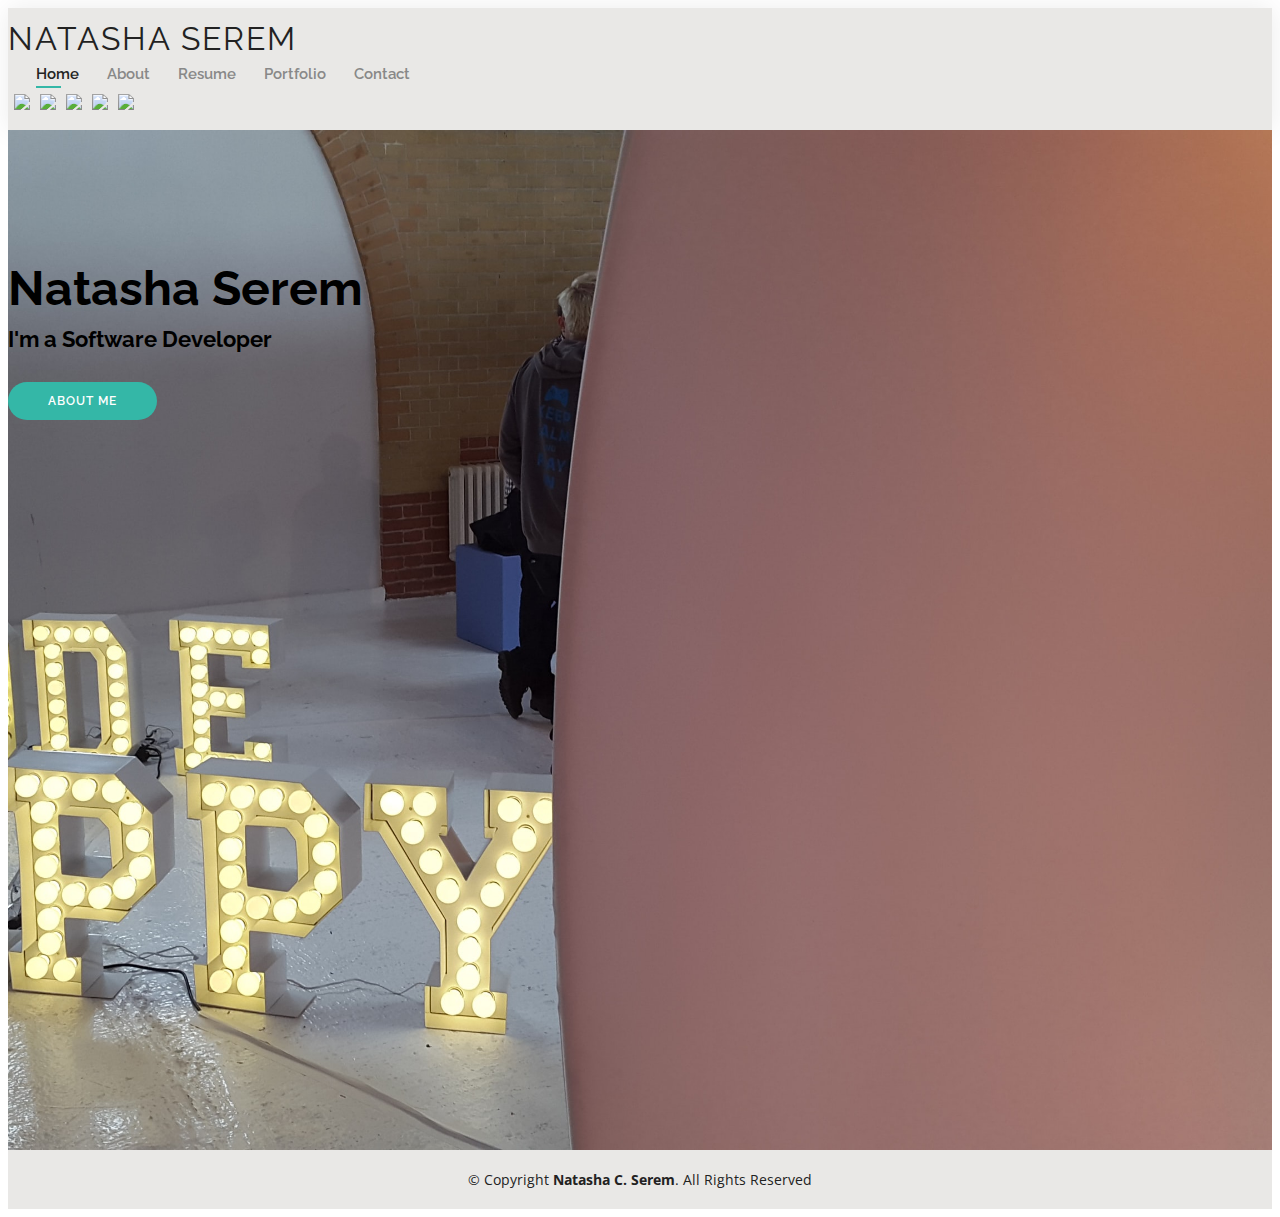
==== index.html @ 32fa19dc "add portfolio details" ====
<!DOCTYPE html>
<html lang="en">

<head>
  <meta charset="utf-8">
  <meta content="width=device-width, initial-scale=1.0" name="viewport">

  <title>Natasha's Portfolio -</title>
  <meta content="" name="description">
  <meta content="" name="keywords">


  <!-- Google Fonts -->
  <link href="https://fonts.googleapis.com/css?family=Open+Sans:300,300i,400,400i,600,600i,700,700i|Raleway:300,300i,400,400i,500,500i,600,600i,700,700i|Poppins:300,300i,400,400i,500,500i,600,600i,700,700i" rel="stylesheet">

  <!-- Bootstrap CSS Files -->
  <link href="assets/bootstrap/bootstrap/css/bootstrap.min.css" rel="stylesheet">
  <link href="assets/bootstrap/bootstrap-icons/bootstrap-icons.css" rel="stylesheet">

  <!-- Template Main CSS File -->
  <link href="assets/css/style.css" rel="stylesheet">
</head>

<body>

  <!-- ======= Header ======= -->
  <header id="header" class="fixed-top">
    <div class="container-fluid d-flex justify-content-between align-items-center">

      <h1 class="logo me-auto me-lg-0"><a href="index.html">Natasha Serem</a></h1>

      <nav id="navbar" class="navbar order-last order-lg-0">
        <ul>
          <li><a class="active" href="index.html">Home</a></li>
          <li><a href="about.html">About</a></li>
          <li><a href="resume.html">Resume</a></li>
          <li><a href="portfolio.html">Portfolio</a></li>
          <li><a href="contact.html">Contact</a></li>
        </ul>
        <i class="bi bi-list mobile-nav-toggle"></i>
      </nav><!-- .navbar -->

      <div class="header-social-links">
        <a href="#" class="twitter"><img src="https://img.icons8.com/ios-glyphs/30/000000/twitter--v1.png"/></a>
        <a href="#" class="facebook"><img src="https://img.icons8.com/ios-glyphs/30/000000/facebook.png"/></a>
        <a href="#" class="github"><img src="https://img.icons8.com/ios-glyphs/30/000000/github.png"/></a>
        <a href="#" class="instagram"><img src="https://img.icons8.com/ios-glyphs/30/000000/instagram-new.png"/></a>
        <a href="#" class="linkedin"><img src="https://img.icons8.com/ios-filled/30/000000/linkedin.png"/></a>
      </div>

    </div>

  </header>

  <!-- ======= Hero Section ======= -->
  <section id="hero" class="d-flex align-items-center">
    <div class="container d-flex flex-column align-items-center"  data-aos-delay="100">
      <h1>Natasha Serem</h1>
      <h2>I'm a Software Developer</h2>
      <a href="about.html" class="btn-about">About Me</a>
    </div>
  </section><!-- End Hero -->

  <!-- ======= Footer ======= -->
  <footer id="footer">
    <div class="container">
      <div class="copyright">
        &copy; Copyright <strong><span>Natasha C. Serem</span></strong>. All Rights Reserved
      </div>
    </div>
  </footer>

  <!-- Bootstrap JS Files -->
  <script src="assets/bootstrap/bootstrap/js/bootstrap.bundle.min.js"></script>
  <!-- Template Main JS File -->
  <script src="assets/js/main.js"></script>

</body>

</html>
---- assets/css/style.css ----
/*--------------------------------------------------------------
# General
--------------------------------------------------------------*/
body {
  font-family: "Open Sans", sans-serif;
  color: #444444;
}

a {
  color: #34b7a7;
  text-decoration: none;
}

a:hover {
  color: #51cdbe;
  text-decoration: none;
}

h1, h2, h3, h4, h5, h6 {
  font-family: "Raleway", sans-serif;
}

#main {
  margin-top: 50px;
}

@media (max-width: 992px) {
  #main {
    margin-top: 30px;
  }
}

/*--------------------------------------------------------------
# Header
--------------------------------------------------------------*/
#header {
  background: #e9e8e6;
  box-shadow: 0px 0px 25px 0 rgba(0, 0, 0, 0.08);
  z-index: 997;
  padding: 15px 0;
}

#header .logo {
  font-size: 32px;
  margin: 0;
  padding: 0;
  line-height: 1;
  font-weight: 400;
  letter-spacing: 2px;
  text-transform: uppercase;
}

#header .logo a {
  color: #222222;
}

#header .logo img {
  max-height: 40px;
}

@media (max-width: 992px) {
  #header .logo {
    font-size: 28px;
  }
}

/*--------------------------------------------------------------
# Header Social Links
--------------------------------------------------------------*/
.header-social-links {
  padding-right: 15px;
}

.header-social-links a {
  color: #6f6f6f;
  padding-left: 6px;
  display: inline-block;
  line-height: 0px;
  transition: 0.3s;
  font-size: 16px;
}

.header-social-links a:hover {
  color: #34b7a7;
}

/*--------------------------------------------------------------
# Navigation Menu
--------------------------------------------------------------*/
/**
* Desktop Navigation 
*/
.navbar {
  padding: 0;
}

.navbar ul {
  margin: 0;
  padding: 0;
  display: flex;
  list-style: none;
  align-items: center;
}

.navbar li {
  position: relative;
  padding: 10px 0 10px 28px;
}

.navbar a, .navbar a:focus {
  display: flex;
  align-items: center;
  justify-content: space-between;
  font-family: "Raleway", sans-serif;
  font-size: 15px;
  font-weight: 600;
  color: #888888;
  white-space: nowrap;
  transition: 0.3s;
  position: relative;
}

.navbar a i, .navbar a:focus i {
  font-size: 12px;
  line-height: 0;
  margin-left: 5px;
}

.navbar > ul > li > a:before {
  content: "";
  position: absolute;
  width: 0;
  height: 2px;
  bottom: -5px;
  left: 0;
  background-color: #34b7a7;
  visibility: hidden;
  width: 0px;
  transition: all 0.3s ease-in-out 0s;
}

.navbar a:hover:before, .navbar li:hover > a:before, .navbar .active:before {
  visibility: visible;
  width: 25px;
}

.navbar a:hover, .navbar .active, .navbar .active:focus, .navbar li:hover > a {
  color: #222222;
}

.navbar .dropdown ul {
  display: block;
  position: absolute;
  left: 14px;
  top: calc(100% + 30px);
  margin: 0;
  padding: 10px 0;
  z-index: 99;
  opacity: 0;
  visibility: hidden;
  background: #fff;
  box-shadow: 0px 0px 30px rgba(127, 137, 161, 0.25);
  transition: 0.3s;
  border-radius: 4px;
}

.navbar .dropdown ul li {
  min-width: 200px;
  padding: 0;
}

.navbar .dropdown ul a {
  padding: 10px 20px;
  font-size: 15px;
  text-transform: none;
  font-weight: 600;
}

.navbar .dropdown ul a i {
  font-size: 12px;
}

.navbar .dropdown ul a:hover, .navbar .dropdown ul .active:hover, .navbar .dropdown ul li:hover > a {
  color: #34b7a7;
}

.navbar .dropdown:hover > ul {
  opacity: 1;
  top: 100%;
  visibility: visible;
}

.navbar .dropdown .dropdown ul {
  top: 0;
  left: calc(100% - 30px);
  visibility: hidden;
}

.navbar .dropdown .dropdown:hover > ul {
  opacity: 1;
  top: 0;
  left: 100%;
  visibility: visible;
}

@media (max-width: 1366px) {
  .navbar .dropdown .dropdown ul {
    left: -90%;
  }
  .navbar .dropdown .dropdown:hover > ul {
    left: -100%;
  }
}

/**
* Mobile Navigation 
*/
.mobile-nav-toggle {
  color: #222222;
  font-size: 28px;
  cursor: pointer;
  display: none;
  line-height: 0;
  transition: 0.5s;
}

.mobile-nav-toggle.bi-x {
  color: #fff;
}

@media (max-width: 991px) {
  .mobile-nav-toggle {
    display: block;
  }
  .navbar ul {
    display: none;
  }
}

.navbar-mobile {
  position: fixed;
  overflow: hidden;
  top: 0;
  right: 0;
  left: 0;
  bottom: 0;
  background: rgba(9, 9, 9, 0.9);
  transition: 0.3s;
  z-index: 999;
}

.navbar-mobile .mobile-nav-toggle {
  position: absolute;
  top: 15px;
  right: 15px;
}

.navbar-mobile ul {
  display: block;
  position: absolute;
  top: 55px;
  right: 15px;
  bottom: 15px;
  left: 15px;
  padding: 10px 0;
  border-radius: 10px;
  background-color: #fff;
  overflow-y: auto;
  transition: 0.3s;
}

.navbar-mobile a {
  font-size: 15px;
  padding-right: 15px;
  color: #222222;
}

.navbar-mobile a:hover, .navbar-mobile .active, .navbar-mobile li:hover > a {
  color: #34b7a7;
}

.navbar-mobile .getstarted {
  margin: 15px;
}

.navbar-mobile .dropdown ul {
  position: static;
  display: none;
  margin: 10px 20px;
  padding: 10px 0;
  z-index: 99;
  opacity: 1;
  visibility: visible;
  background: #fff;
  box-shadow: 0px 0px 30px rgba(127, 137, 161, 0.25);
}

.navbar-mobile .dropdown ul li {
  min-width: 200px;
}

.navbar-mobile .dropdown ul a {
  padding: 10px 20px;
}

.navbar-mobile .dropdown ul a i {
  font-size: 12px;
}

.navbar-mobile .dropdown ul a:hover, .navbar-mobile .dropdown ul .active:hover, .navbar-mobile .dropdown ul li:hover > a {
  color: #34b7a7;
}

.navbar-mobile .dropdown > .dropdown-active {
  display: block;
}

/*--------------------------------------------------------------
# Hero Section
--------------------------------------------------------------*/
#hero {
  width: 100%;
  height: 100vh;
  background: url('../img/hero-bg.jpg') top right;
  background-size: cover;
}

#hero .container {
  padding-top: 70px;
  position: relative;
}

@media (max-width: 992px) {

}

#hero h1 {
  margin: 0;
  font-size: 48px;
  font-weight: 700;
  line-height: 56px;
  color: #000000;
}

#hero h2 {
  color: #000000;
  margin: 10px 0 0 0;
  font-size: 22px;
}

#hero .btn-about {
  font-family: "Raleway", sans-serif;
  text-transform: uppercase;
  font-weight: 600;
  font-size: 12px;
  letter-spacing: 1px;
  display: inline-block;
  padding: 12px 40px;
  border-radius: 50px;
  transition: 0.5s;
  margin-top: 30px;
  color: #fff;
  background: #34b7a7;
}

#hero .btn-about:hover {
  background: #8d2f28;
}

/*--------------------------------------------------------------
# Sections General
--------------------------------------------------------------*/
section {
  padding: 60px 0;
}

.section-bg {
  background-color: #e7f8f6;
}

.section-title {
  text-align: center;
  padding-bottom: 30px;
}

.section-title h2 {
  font-size: 32px;
  font-weight: bold;
  text-transform: uppercase;
  margin-bottom: 20px;
  padding-bottom: 20px;
  position: relative;
}

.section-title h2::after {
  content: '';
  position: absolute;
  display: block;
  width: 50px;
  height: 3px;
  background: #34b7a7;
  bottom: 0;
  left: calc(50% - 25px);
}

.section-title p {
  margin-bottom: 0;
}
/*--------------------------------------------------------------
# About
--------------------------------------------------------------*/
.about .content h3 {
  font-weight: 700;
  font-size: 26px;
  color: #555555;
}

.about .content ul {
  list-style: none;
  padding: 0;
}

.about .content ul li {
  padding-bottom: 10px;
}

.about .content ul i {
  font-size: 20px;
  padding-right: 2px;
  color: #34b7a7;
}

.about .content p:last-child {
  margin-bottom: 0;
}

/*--------------------------------------------------------------
# Skills
--------------------------------------------------------------*/
.skills .progress {
  height: 60px;
  display: block;
  background: none;
  border-radius: 0;
}

.skills .progress .skill {
  padding: 10px 0;
  margin: 0 0 6px 0;
  text-transform: uppercase;
  display: block;
  font-weight: 600;
  font-family: "Poppins", sans-serif;
  color: #222222;
}

.skills .progress .skill .val {
  float: right;
  font-style: normal;
}

.skills .progress-bar-wrap {
  background: #f3f3f3;
}

.skills .progress-bar {
  width: 1px;
  height: 10px;
  transition: .9s;
  background-color: #34b7a7;
}
/*--------------------------------------------------------------
# Resume
--------------------------------------------------------------*/
.resume .resume-title {
  font-size: 26px;
  font-weight: 400;
  margin-top: 20px;
  margin-bottom: 20px;
  color: #222222;
}

.resume .resume-item {
  padding: 0 0 20px 20px;
  margin-top: -2px;
  border-left: 2px solid #34b7a7;
  position: relative;
}

.resume .resume-item h4 {
  line-height: 18px;
  font-size: 18px;
  font-weight: 600;
  font-family: "Poppins", sans-serif;
  color: #1d685f;
  margin-bottom: 10px;
}

.resume .resume-item h5 {
  font-size: 16px;
  background: #effbf9;
  padding: 5px 15px;
  display: inline-block;
  font-weight: 600;
  margin-bottom: 10px;
  color: #34b7a7;
}

.resume .resume-item ul {
  padding-left: 20px;
}

.resume .resume-item ul li {
  padding-bottom: 10px;
}

.resume .resume-item:last-child {
  padding-bottom: 0;
}

.resume .resume-item::before {
  content: "";
  position: absolute;
  width: 16px;
  height: 16px;
  border-radius: 50px;
  left: -9px;
  top: 0;
  background: #fff;
  border: 2px solid #34b7a7;
}


/*--------------------------------------------------------------
# Footer
--------------------------------------------------------------*/
#footer {
  background: #e9e8e6;
  padding: 20px 0;
  color: #222222;
  font-size: 14px;
  text-align: center;
}

#footer .credits {
  padding-top: 5px;
  font-size: 13px;
}

#footer .credits a {
  color: #34b7a7;
}

/*--------------------------------------------------------------
# Portfolio
--------------------------------------------------------------*/
.portfolio .portfolio-item {
  margin-bottom: 30px;
}

.portfolio #portfolio-flters {
  padding: 0;
  margin: 0 auto 20px auto;
  list-style: none;
  text-align: center;
}

.portfolio #portfolio-flters li {
  cursor: pointer;
  display: inline-block;
  padding: 8px 16px 10px 16px;
  font-size: 13px;
  font-weight: 500;
  line-height: 1;
  text-transform: uppercase;
  color: #444444;
  margin-bottom: 5px;
  transition: all 0.3s ease-in-out;
  border-radius: 50px;
}

.portfolio #portfolio-flters li:hover, .portfolio #portfolio-flters li.filter-active {
  color: #fff;
  background: #34b7a7;
}

.portfolio #portfolio-flters li:last-child {
  margin-right: 0;
}

.portfolio .portfolio-wrap {
  transition: 0.3s;
  position: relative;
  overflow: hidden;
  z-index: 1;
  background: rgba(34, 34, 34, 0.6);
}

.portfolio .portfolio-wrap::before {
  content: "";
  background: rgba(34, 34, 34, 0.6);
  position: absolute;
  left: 0;
  right: 0;
  top: 0;
  bottom: 0;
  transition: all ease-in-out 0.3s;
  z-index: 2;
  opacity: 0;
}

.portfolio .portfolio-wrap img {
  transition: all ease-in-out 0.3s;
}

.portfolio .portfolio-wrap .portfolio-info {
  opacity: 0;
  position: absolute;
  top: 0;
  left: 0;
  right: 0;
  bottom: 0;
  z-index: 3;
  transition: all ease-in-out 0.3s;
  display: flex;
  flex-direction: column;
  justify-content: flex-end;
  align-items: flex-start;
  padding: 20px;
}

.portfolio .portfolio-wrap .portfolio-info h4 {
  font-size: 20px;
  color: #fff;
  font-weight: 600;
}

.portfolio .portfolio-wrap .portfolio-info p {
  color: rgba(255, 255, 255, 0.7);
  font-size: 14px;
  text-transform: uppercase;
  padding: 0;
  margin: 0;
  font-style: italic;
}

.portfolio .portfolio-wrap .portfolio-links {
  text-align: center;
  z-index: 4;
}

.portfolio .portfolio-wrap .portfolio-links a {
  color: #fff;
  margin: 0 5px 0 0;
  font-size: 28px;
  display: inline-block;
  transition: 0.3s;
}

.portfolio .portfolio-wrap .portfolio-links a:hover {
  color: #78d9cd;
}

.portfolio .portfolio-wrap:hover::before {
  opacity: 1;
}

.portfolio .portfolio-wrap:hover img {
  transform: scale(1.2);
}

.portfolio .portfolio-wrap:hover .portfolio-info {
  opacity: 1;
}

/*--------------------------------------------------------------
# Portfolio Details
--------------------------------------------------------------*/
.portfolio-details {
  padding-top: 0;
}

.portfolio-details .portfolio-details-slider img {
  width: 100%;
}

.portfolio-details .portfolio-details-slider .swiper-pagination {
  margin-top: 20px;
  position: relative;
}

.portfolio-details .portfolio-details-slider .swiper-pagination .swiper-pagination-bullet {
  width: 12px;
  height: 12px;
  background-color: #fff;
  opacity: 1;
  border: 1px solid #34b7a7;
}

.portfolio-details .portfolio-details-slider .swiper-pagination .swiper-pagination-bullet-active {
  background-color: #34b7a7;
}

.portfolio-details .portfolio-info {
  padding: 30px;
  box-shadow: 0px 0 30px rgba(34, 34, 34, 0.08);
}

.portfolio-details .portfolio-info h3 {
  font-size: 22px;
  font-weight: 700;
  margin-bottom: 20px;
  padding-bottom: 20px;
  border-bottom: 1px solid #eee;
}

.portfolio-details .portfolio-info ul {
  list-style: none;
  padding: 0;
  font-size: 15px;
}

.portfolio-details .portfolio-info ul li + li {
  margin-top: 10px;
}

.portfolio-details .portfolio-description {
  padding-top: 30px;
}

.portfolio-details .portfolio-description h2 {
  font-size: 26px;
  font-weight: 700;
  margin-bottom: 20px;
}

.portfolio-details .portfolio-description p {
  padding: 0;
}
/*--------------------------------------------------------------
# Contact
--------------------------------------------------------------*/
.contact .info {
  width: 100%;
  background: #fff;
}

.contact .info i {
  font-size: 20px;
  color: #34b7a7;
  float: left;
  width: 44px;
  height: 44px;
  background: #effbf9;
  display: flex;
  justify-content: center;
  align-items: center;
  border-radius: 50px;
  transition: all 0.3s ease-in-out;
}

.contact .info h4 {
  padding: 0 0 0 60px;
  font-size: 22px;
  font-weight: 600;
  margin-bottom: 5px;
  color: #222222;
}

.contact .info p {
  padding: 0 0 0 60px;
  margin-bottom: 0;
  font-size: 14px;
  color: #555555;
}

.contact .info .email, .contact .info .phone {
  margin-top: 40px;
}

.contact .info .email:hover i, .contact .info .address:hover i, .contact .info .phone:hover i {
  background: #34b7a7;
  color: #fff;
}

@-webkit-keyframes animate-loading {
  0% {
    transform: rotate(0deg);
  }
  100% {
    transform: rotate(360deg);
  }
}

@keyframes animate-loading {
  0% {
    transform: rotate(0deg);
  }
  100% {
    transform: rotate(360deg);
  }
}
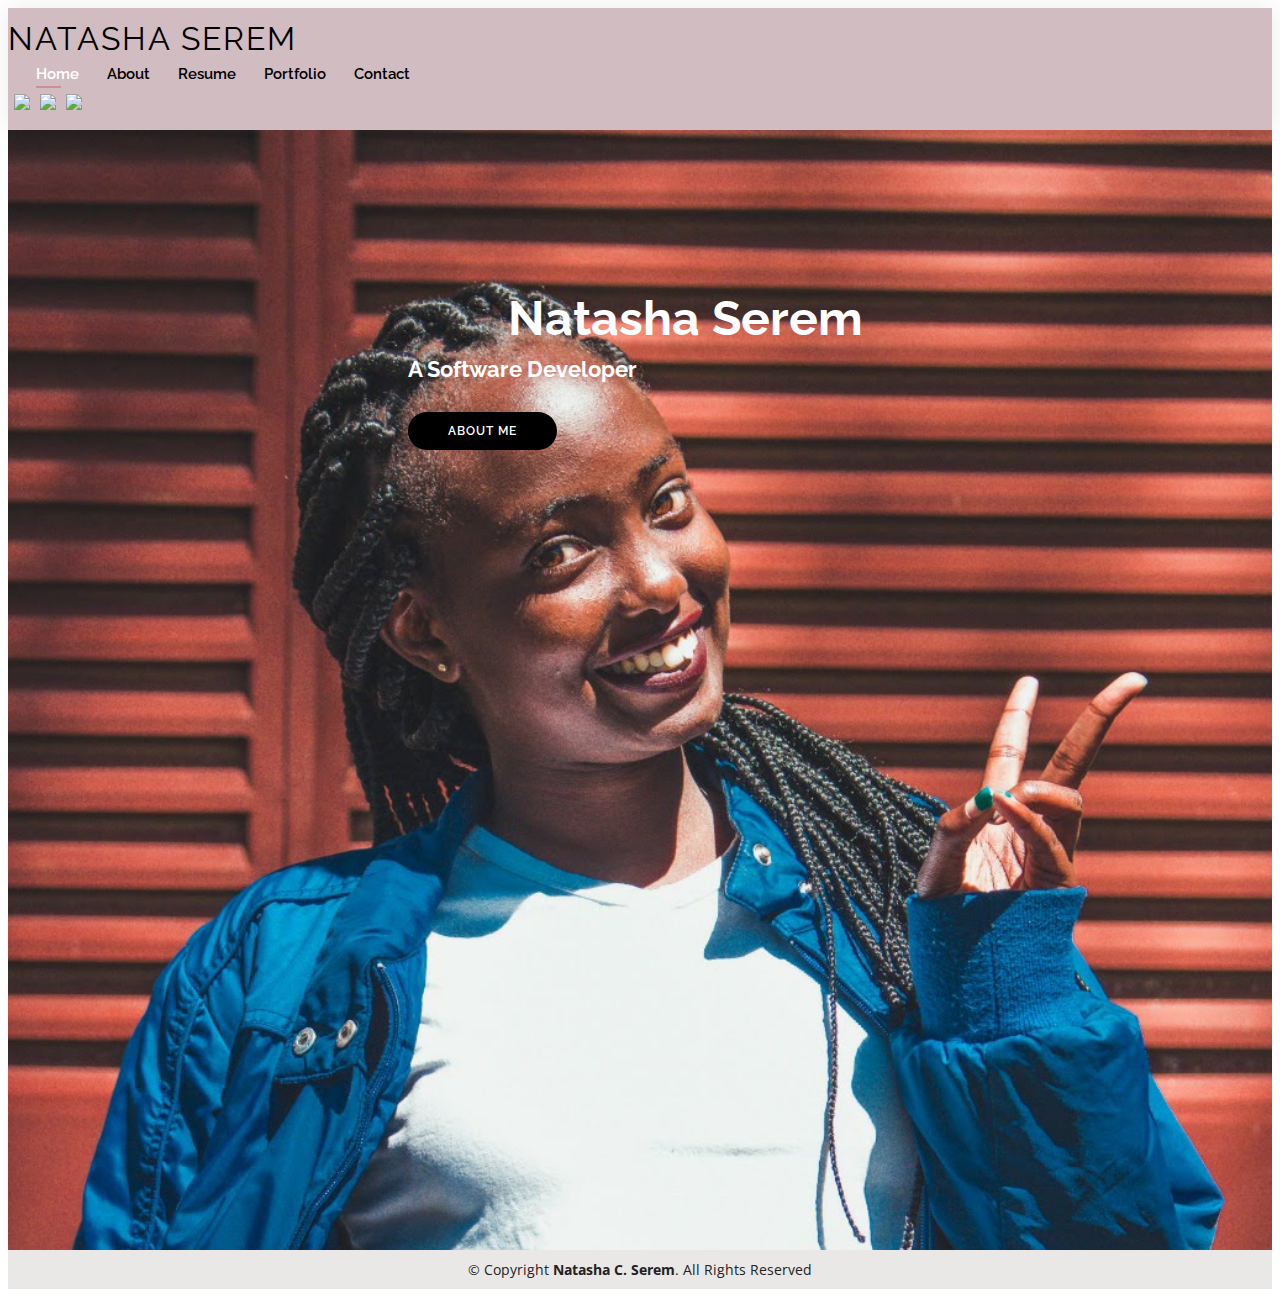
==== commit c4cf30dc: "add changes" ====
--- a/index.html
+++ b/index.html
@@ -41,22 +41,20 @@
       </nav><!-- .navbar -->
 
       <div class="header-social-links">
-        <a href="#" class="twitter"><img src="https://img.icons8.com/ios-glyphs/30/000000/twitter--v1.png"/></a>
-        <a href="#" class="facebook"><img src="https://img.icons8.com/ios-glyphs/30/000000/facebook.png"/></a>
-        <a href="#" class="github"><img src="https://img.icons8.com/ios-glyphs/30/000000/github.png"/></a>
-        <a href="#" class="instagram"><img src="https://img.icons8.com/ios-glyphs/30/000000/instagram-new.png"/></a>
-        <a href="#" class="linkedin"><img src="https://img.icons8.com/ios-filled/30/000000/linkedin.png"/></a>
+        <a href="https://github.com/Chebichii-Lab" class="github"><img src="https://img.icons8.com/ios-glyphs/30/000000/github.png"/></a>
+        <a href="https://www.instagram.com/chebichiiserem/" class="instagram"><img src="https://img.icons8.com/ios-glyphs/30/000000/instagram-new.png"/></a>
+        <a href="https://www.linkedin.com/in/natasha-serem-03647919b/" class="linkedin"><img src="https://img.icons8.com/ios-filled/30/000000/linkedin.png"/></a>
       </div>
-
+      
     </div>
 
   </header>
 
   <!-- ======= Hero Section ======= -->
-  <section id="hero" class="d-flex align-items-center">
-    <div class="container d-flex flex-column align-items-center"  data-aos-delay="100">
+  <section id="background" class="d-flex">
+    <div class="container d-flex flex-column align-items-center">
       <h1>Natasha Serem</h1>
-      <h2>I'm a Software Developer</h2>
+      <h2>A Software Developer</h2>
       <a href="about.html" class="btn-about">About Me</a>
     </div>
   </section><!-- End Hero -->
--- a/assets/css/style.css
+++ b/assets/css/style.css
@@ -7,12 +7,12 @@
 }
 
 a {
-  color: #34b7a7;
+  color: #f4acb7;
   text-decoration: none;
 }
 
 a:hover {
-  color: #51cdbe;
+  color: #f4acb7;
   text-decoration: none;
 }
 
@@ -34,7 +34,7 @@
 # Header
 --------------------------------------------------------------*/
 #header {
-  background: #e9e8e6;
+  background: #d1bcc2;
   box-shadow: 0px 0px 25px 0 rgba(0, 0, 0, 0.08);
   z-index: 997;
   padding: 15px 0;
@@ -51,7 +51,7 @@
 }
 
 #header .logo a {
-  color: #222222;
+  color: #000000;
 }
 
 #header .logo img {
@@ -72,7 +72,6 @@
 }
 
 .header-social-links a {
-  color: #6f6f6f;
   padding-left: 6px;
   display: inline-block;
   line-height: 0px;
@@ -80,20 +79,12 @@
   font-size: 16px;
 }
 
-.header-social-links a:hover {
-  color: #34b7a7;
-}
-
 /*--------------------------------------------------------------
 # Navigation Menu
 --------------------------------------------------------------*/
 /**
 * Desktop Navigation 
 */
-.navbar {
-  padding: 0;
-}
-
 .navbar ul {
   margin: 0;
   padding: 0;
@@ -114,9 +105,9 @@
   font-family: "Raleway", sans-serif;
   font-size: 15px;
   font-weight: 600;
-  color: #888888;
+  color: #000000;
   white-space: nowrap;
-  transition: 0.3s;
+  transition: 0.5s;
   position: relative;
 }
 
@@ -133,7 +124,7 @@
   height: 2px;
   bottom: -5px;
   left: 0;
-  background-color: #34b7a7;
+  background-color: #ce908c;
   visibility: hidden;
   width: 0px;
   transition: all 0.3s ease-in-out 0s;
@@ -145,7 +136,7 @@
 }
 
 .navbar a:hover, .navbar .active, .navbar .active:focus, .navbar li:hover > a {
-  color: #222222;
+  color: #ffffff;
 }
 
 .navbar .dropdown ul {
@@ -181,7 +172,7 @@
 }
 
 .navbar .dropdown ul a:hover, .navbar .dropdown ul .active:hover, .navbar .dropdown ul li:hover > a {
-  color: #34b7a7;
+  color: #f4acb7;
 }
 
 .navbar .dropdown:hover > ul {
@@ -318,37 +309,42 @@
 /*--------------------------------------------------------------
 # Hero Section
 --------------------------------------------------------------*/
-#hero {
+/* #hero {
   width: 100%;
-  height: 100vh;
-  background: url('../img/hero-bg.jpg') top right;
+  height: 120vh;
+  background: url('../img/hero-bg2.jpg') top right;
   background-size: cover;
-}
-
-#hero .container {
-  padding-top: 70px;
+} */
+
+#background {
+  width: 100%;
+  height: 1000px;
+  background: url('../img/hero-bg2.jpg') top right;
+  background-size: cover;
+}
+
+#background .container {
+  padding-top: 100px;
   position: relative;
 }
 
-@media (max-width: 992px) {
-
-}
-
-#hero h1 {
+#background h1 {
   margin: 0;
   font-size: 48px;
   font-weight: 700;
   line-height: 56px;
-  color: #000000;
-}
-
-#hero h2 {
-  color: #000000;
+  color: #ffffff;
+  margin-left: 500px;
+}
+
+#background h2 {
+  color: #ffffff;
   margin: 10px 0 0 0;
   font-size: 22px;
-}
-
-#hero .btn-about {
+  margin-left: 400px;
+}
+
+#background .btn-about {
   font-family: "Raleway", sans-serif;
   text-transform: uppercase;
   font-weight: 600;
@@ -360,11 +356,12 @@
   transition: 0.5s;
   margin-top: 30px;
   color: #fff;
-  background: #34b7a7;
-}
-
-#hero .btn-about:hover {
-  background: #8d2f28;
+  background: #000000;
+  margin-left: 400px;
+}
+
+#background .btn-about:hover {
+  background: #ce908c;
 }
 
 /*--------------------------------------------------------------
@@ -398,7 +395,7 @@
   display: block;
   width: 50px;
   height: 3px;
-  background: #34b7a7;
+  background: #ce908c;
   bottom: 0;
   left: calc(50% - 25px);
 }
@@ -412,7 +409,7 @@
 .about .content h3 {
   font-weight: 700;
   font-size: 26px;
-  color: #555555;
+  color: #000000;
 }
 
 .about .content ul {
@@ -427,48 +424,13 @@
 .about .content ul i {
   font-size: 20px;
   padding-right: 2px;
-  color: #34b7a7;
+  color: #a33628;
 }
 
 .about .content p:last-child {
   margin-bottom: 0;
 }
 
-/*--------------------------------------------------------------
-# Skills
---------------------------------------------------------------*/
-.skills .progress {
-  height: 60px;
-  display: block;
-  background: none;
-  border-radius: 0;
-}
-
-.skills .progress .skill {
-  padding: 10px 0;
-  margin: 0 0 6px 0;
-  text-transform: uppercase;
-  display: block;
-  font-weight: 600;
-  font-family: "Poppins", sans-serif;
-  color: #222222;
-}
-
-.skills .progress .skill .val {
-  float: right;
-  font-style: normal;
-}
-
-.skills .progress-bar-wrap {
-  background: #f3f3f3;
-}
-
-.skills .progress-bar {
-  width: 1px;
-  height: 10px;
-  transition: .9s;
-  background-color: #34b7a7;
-}
 /*--------------------------------------------------------------
 # Resume
 --------------------------------------------------------------*/
@@ -477,13 +439,13 @@
   font-weight: 400;
   margin-top: 20px;
   margin-bottom: 20px;
-  color: #222222;
+  color: #000000;
 }
 
 .resume .resume-item {
   padding: 0 0 20px 20px;
   margin-top: -2px;
-  border-left: 2px solid #34b7a7;
+  border-left: 2px solid #ce908c;
   position: relative;
 }
 
@@ -492,18 +454,18 @@
   font-size: 18px;
   font-weight: 600;
   font-family: "Poppins", sans-serif;
-  color: #1d685f;
+  color: #ce908c;
   margin-bottom: 10px;
 }
 
 .resume .resume-item h5 {
   font-size: 16px;
-  background: #effbf9;
+  background: #9d8189;
   padding: 5px 15px;
   display: inline-block;
   font-weight: 600;
   margin-bottom: 10px;
-  color: #34b7a7;
+  color: #000000;
 }
 
 .resume .resume-item ul {
@@ -527,16 +489,15 @@
   left: -9px;
   top: 0;
   background: #fff;
-  border: 2px solid #34b7a7;
-}
-
+  border: 2px solid #ce908c;
+}
 
 /*--------------------------------------------------------------
 # Footer
 --------------------------------------------------------------*/
 #footer {
   background: #e9e8e6;
-  padding: 20px 0;
+  padding: 10px 0;
   color: #222222;
   font-size: 14px;
   text-align: center;
@@ -569,19 +530,19 @@
   cursor: pointer;
   display: inline-block;
   padding: 8px 16px 10px 16px;
-  font-size: 13px;
+  font-size: 1px;
   font-weight: 500;
   line-height: 1;
   text-transform: uppercase;
-  color: #444444;
+  color: #8a7f7f;
   margin-bottom: 5px;
-  transition: all 0.3s ease-in-out;
+  transition: all 0.5s ease-in-out;
   border-radius: 50px;
 }
 
 .portfolio #portfolio-flters li:hover, .portfolio #portfolio-flters li.filter-active {
   color: #fff;
-  background: #34b7a7;
+  background: #ce908c;
 }
 
 .portfolio #portfolio-flters li:last-child {
@@ -593,7 +554,7 @@
   position: relative;
   overflow: hidden;
   z-index: 1;
-  background: rgba(34, 34, 34, 0.6);
+  background: rgba(153, 93, 143, 0);
 }
 
 .portfolio .portfolio-wrap::before {
@@ -604,7 +565,7 @@
   right: 0;
   top: 0;
   bottom: 0;
-  transition: all ease-in-out 0.3s;
+  transition: all ease-in-out 0.5s;
   z-index: 2;
   opacity: 0;
 }
@@ -658,7 +619,7 @@
 }
 
 .portfolio .portfolio-wrap .portfolio-links a:hover {
-  color: #78d9cd;
+  color: #f4acb7;
 }
 
 .portfolio .portfolio-wrap:hover::before {
@@ -673,70 +634,6 @@
   opacity: 1;
 }
 
-/*--------------------------------------------------------------
-# Portfolio Details
---------------------------------------------------------------*/
-.portfolio-details {
-  padding-top: 0;
-}
-
-.portfolio-details .portfolio-details-slider img {
-  width: 100%;
-}
-
-.portfolio-details .portfolio-details-slider .swiper-pagination {
-  margin-top: 20px;
-  position: relative;
-}
-
-.portfolio-details .portfolio-details-slider .swiper-pagination .swiper-pagination-bullet {
-  width: 12px;
-  height: 12px;
-  background-color: #fff;
-  opacity: 1;
-  border: 1px solid #34b7a7;
-}
-
-.portfolio-details .portfolio-details-slider .swiper-pagination .swiper-pagination-bullet-active {
-  background-color: #34b7a7;
-}
-
-.portfolio-details .portfolio-info {
-  padding: 30px;
-  box-shadow: 0px 0 30px rgba(34, 34, 34, 0.08);
-}
-
-.portfolio-details .portfolio-info h3 {
-  font-size: 22px;
-  font-weight: 700;
-  margin-bottom: 20px;
-  padding-bottom: 20px;
-  border-bottom: 1px solid #eee;
-}
-
-.portfolio-details .portfolio-info ul {
-  list-style: none;
-  padding: 0;
-  font-size: 15px;
-}
-
-.portfolio-details .portfolio-info ul li + li {
-  margin-top: 10px;
-}
-
-.portfolio-details .portfolio-description {
-  padding-top: 30px;
-}
-
-.portfolio-details .portfolio-description h2 {
-  font-size: 26px;
-  font-weight: 700;
-  margin-bottom: 20px;
-}
-
-.portfolio-details .portfolio-description p {
-  padding: 0;
-}
 /*--------------------------------------------------------------
 # Contact
 --------------------------------------------------------------*/
@@ -747,7 +644,7 @@
 
 .contact .info i {
   font-size: 20px;
-  color: #34b7a7;
+  color: #f4acb7;
   float: left;
   width: 44px;
   height: 44px;
@@ -764,14 +661,14 @@
   font-size: 22px;
   font-weight: 600;
   margin-bottom: 5px;
-  color: #222222;
+  color: #000000;
 }
 
 .contact .info p {
   padding: 0 0 0 60px;
   margin-bottom: 0;
   font-size: 14px;
-  color: #555555;
+  color: #000000;
 }
 
 .contact .info .email, .contact .info .phone {
@@ -779,7 +676,7 @@
 }
 
 .contact .info .email:hover i, .contact .info .address:hover i, .contact .info .phone:hover i {
-  background: #34b7a7;
+  background: #9d8189;
   color: #fff;
 }
 
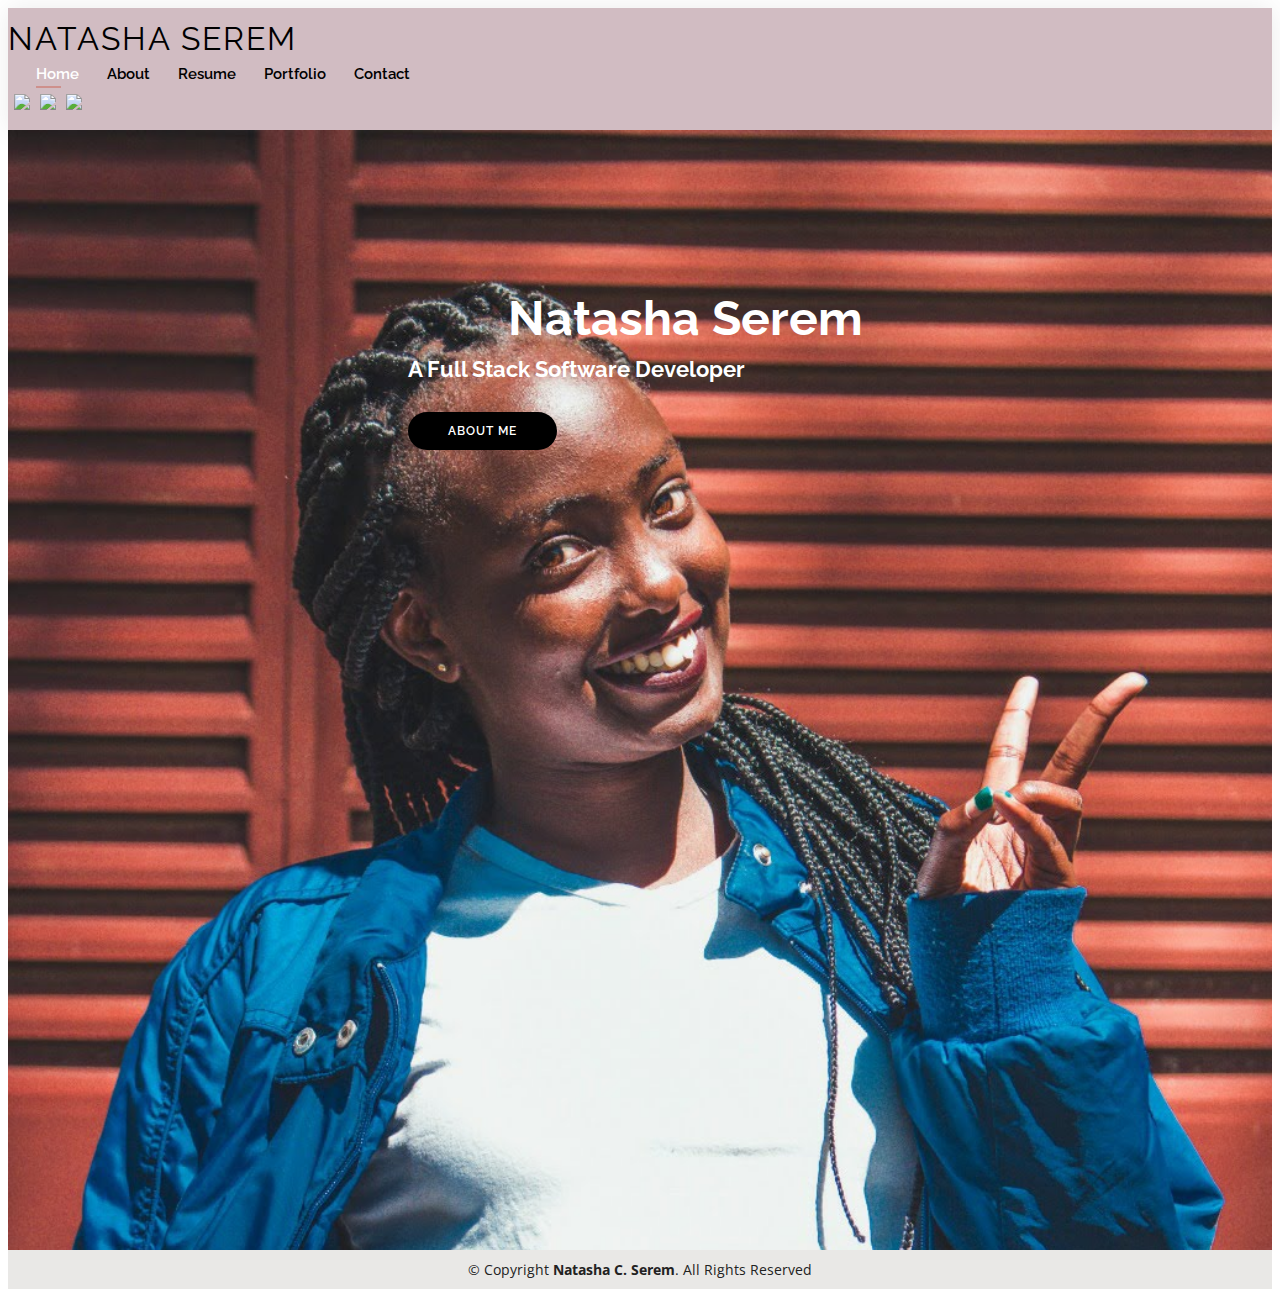
==== commit 725939d0: "add changes" ====
--- a/index.html
+++ b/index.html
@@ -27,7 +27,7 @@
   <header id="header" class="fixed-top">
     <div class="container-fluid d-flex justify-content-between align-items-center">
 
-      <h1 class="logo me-auto me-lg-0"><a href="index.html">Natasha Serem</a></h1>
+      <h1 class="logo me-auto me-lg-0"><a href="index.html">NATASHA SEREM</a></h1>
 
       <nav id="navbar" class="navbar order-last order-lg-0">
         <ul>
@@ -54,7 +54,7 @@
   <section id="background" class="d-flex">
     <div class="container d-flex flex-column align-items-center">
       <h1>Natasha Serem</h1>
-      <h2>A Software Developer</h2>
+      <h2>A Full Stack Software Developer</h2>
       <a href="about.html" class="btn-about">About Me</a>
     </div>
   </section><!-- End Hero -->
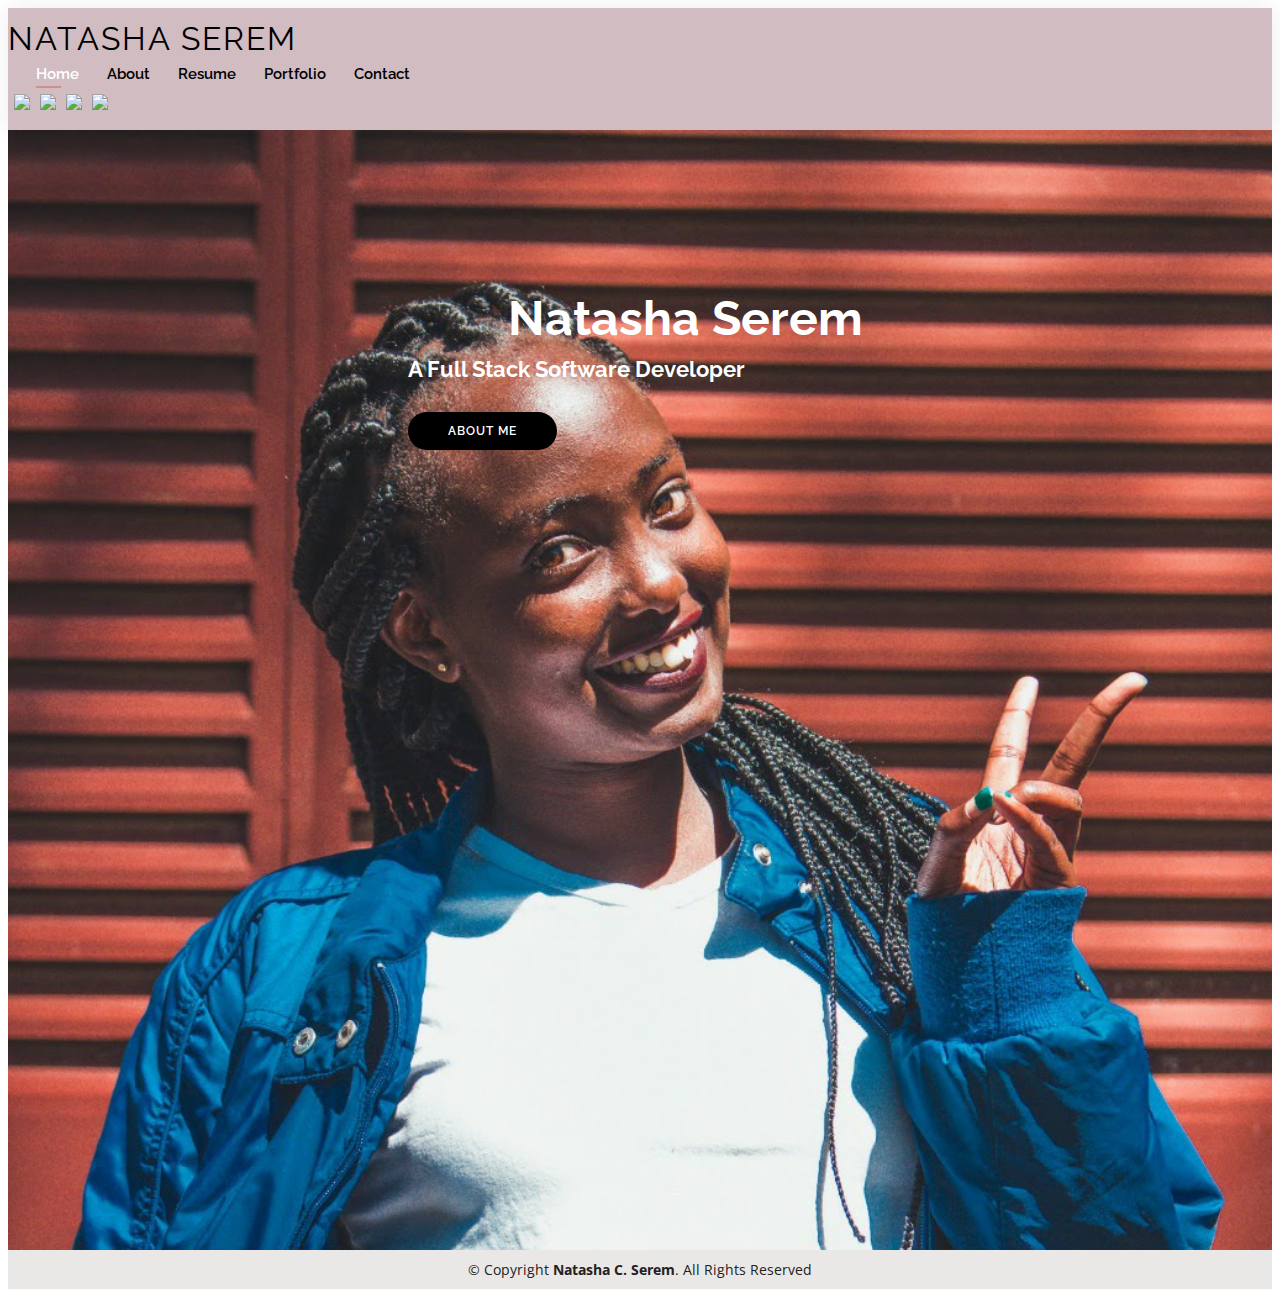
==== commit 74d31262: "add twitter link" ====
--- a/index.html
+++ b/index.html
@@ -43,6 +43,7 @@
       <div class="header-social-links">
         <a href="https://github.com/Chebichii-Lab" class="github"><img src="https://img.icons8.com/ios-glyphs/30/000000/github.png"/></a>
         <a href="https://www.instagram.com/chebichiiserem/" class="instagram"><img src="https://img.icons8.com/ios-glyphs/30/000000/instagram-new.png"/></a>
+        <a href="https://twitter.com/_chebichii" class="twitter"><img src="https://img.icons8.com/ios-filled/30/twitterx--v1.png"/></a>
         <a href="https://www.linkedin.com/in/natasha-serem-03647919b/" class="linkedin"><img src="https://img.icons8.com/ios-filled/30/000000/linkedin.png"/></a>
       </div>
       
